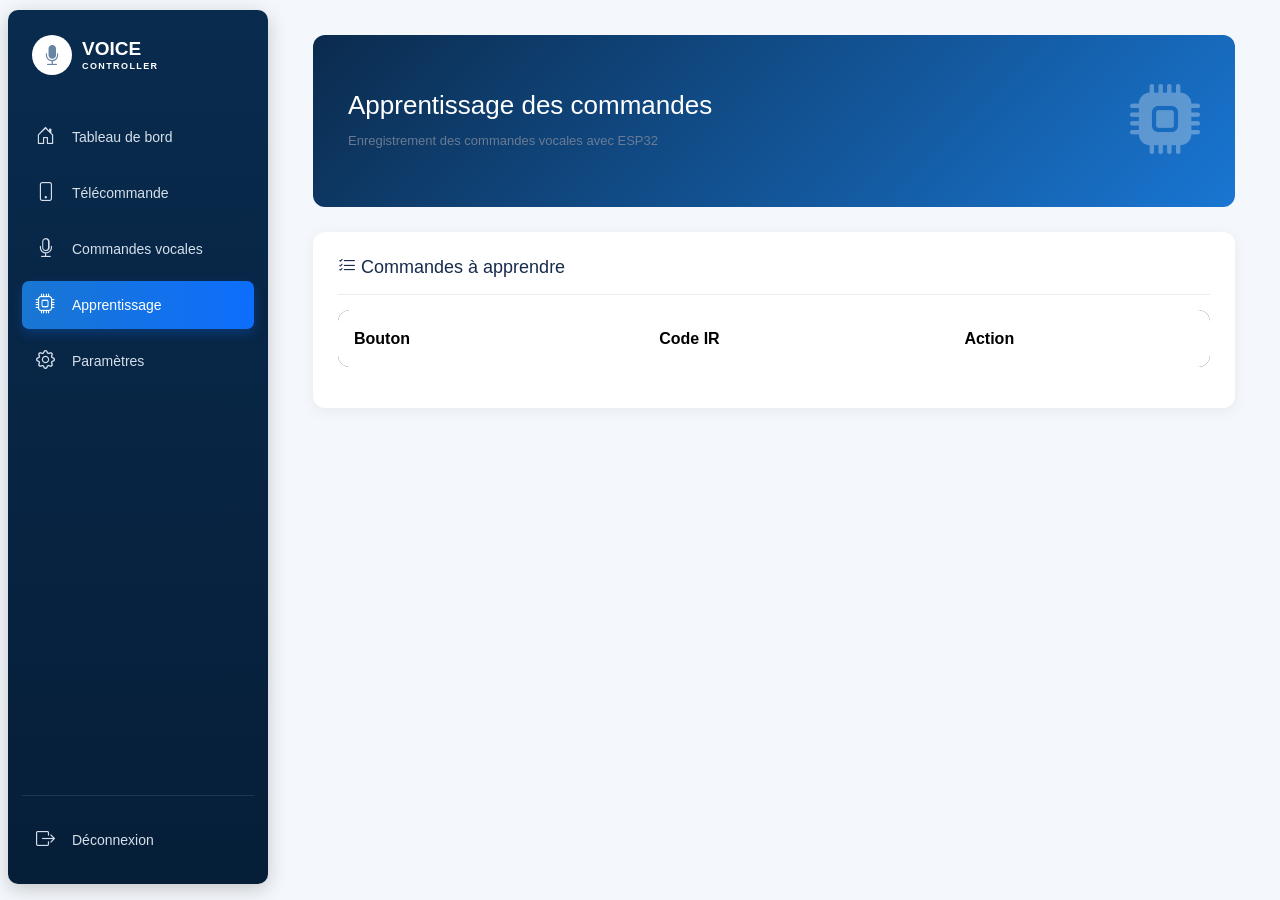
==== data/apprendre-commande.html @ 41ce946c "Ajout interface web ESP32" ====
<!DOCTYPE html>
<html lang="fr">

<head>

<meta charset="UTF-8">

<meta name="viewport" content="width=device-width, initial-scale=1.0">


<title>
Voice Controller - Apprentissage commande
</title>



<!-- Bootstrap -->

<link
href="https://cdn.jsdelivr.net/npm/bootstrap@5.3.3/dist/css/bootstrap.min.css"
rel="stylesheet">



<!-- Icons -->

<link
rel="stylesheet"
href="https://cdn.jsdelivr.net/npm/bootstrap-icons@1.11.3/font/bootstrap-icons.min.css">



<link
rel="stylesheet"
href="css/dashboard.css">


<link
rel="stylesheet"
href="css/apprendre-commande.css">


</head>




<body>




<aside class="sidebar">



<div class="sidebar-logo">


<div class="sidebar-logo-icon">

<i class="bi bi-mic-fill"></i>

</div>




<div class="sidebar-logo-text">


<span>
VOICE
</span>


<strong>
CONTROLLER
</strong>



</div>


</div>






<nav class="sidebar-menu">



<a href="dashboard.html"
class="menu-item">


<i class="bi bi-house-door"></i>


<span data-i18n="dashboard">

Tableau de bord

</span>


</a>






<a href="telecommande.html"
class="menu-item">


<i class="bi bi-phone"></i>


<span data-i18n="remote">

Télécommande

</span>


</a>







<a href="commandes-vocales.html"
class="menu-item">


<i class="bi bi-mic"></i>


<span data-i18n="voiceCommands">

Commandes vocales

</span>


</a>







<a href="apprentissage.html"
class="menu-item active">


<i class="bi bi-cpu"></i>


<span data-i18n="learning">

Apprentissage

</span>


</a>







<a href="parametres.html"
class="menu-item">


<i class="bi bi-gear"></i>


<span data-i18n="settings">

Paramètres

</span>


</a>



</nav>







<div class="sidebar-bottom">


<a
href="#"
onclick="logout()"
class="menu-item logout">


<i class="bi bi-box-arrow-right"></i>


<span data-i18n="logout">

Déconnexion

</span>


</a>


</div>




</aside>
<main class="main-content">



<header class="remote-header">


<div class="welcome-card">



<div>


<h2 data-i18n="learningCommandTitle">

Apprentissage des commandes

</h2>



<p data-i18n="learningCommandText">

Enregistrement des commandes vocales avec ESP32

</p>



</div>



<i class="bi bi-cpu-fill"></i>



</div>



</header>







<section class="content-card">





<div class="card-header-custom">



<h3>


<i class="bi bi-list-check"></i>



<span data-i18n="commandsToLearn">

Commandes à apprendre

</span>



</h3>



</div>








<div class="table-responsive">



<table
class="table table-hover align-middle"
id="commandTable">





<thead>


<tr>



<th data-i18n="button">

Bouton

</th>




<th data-i18n="irCode">

Code IR

</th>




<th data-i18n="action">

Action

</th>



</tr>


</thead>






<tbody>


<!-- génération automatique par apprendre-commande.js -->


</tbody>






</table>



</div>





</section>





</main>
<!-- =====================================
     JAVASCRIPT
===================================== -->


<script src="js/translations.js"></script>

<script src="js/language.js"></script>


<script src="js/theme.js"></script>


<script src="js/apprendre-commande.js"></script>


<script src="js/auth.js"></script>



</body>

</html>
---- data/css/dashboard.css ----
/* =================================
   RESET
================================= */

* {

    margin: 0;

    padding: 0;

    box-sizing: border-box;

}


body {

    min-height: 100vh;

    display: flex;

    font-family: Arial, Helvetica, sans-serif;

    background-color: #f5f7fa;

}



/* =================================
   SIDEBAR
================================= */

.sidebar {

    position: fixed;

    top: 10px;

    left: 8px;

    bottom: 16px;

    width: 260px;

    display: flex;

    flex-direction: column;

    padding: 25px 14px 20px;

    border-radius: 10px;

    background: linear-gradient(

        180deg,

        #092b4e,

        #061e38

    );

    box-shadow:

        0 5px 20px rgba(

            0,

            0,

            0,

            0.2

        );

}



/* =================================
   LOGO SIDEBAR
================================= */

.sidebar-logo {

    display: flex;

    align-items: center;

    gap: 10px;

    padding: 0 10px;

    margin-bottom: 38px;

}


.sidebar-logo-icon {

    width: 40px;

    height: 40px;

    display: flex;

    align-items: center;

    justify-content: center;

    border-radius: 50%;

    color: #ffffff;

    background-color: #ffffff;

    color: #6685a4;

    font-size: 20px;

}


.sidebar-logo-text {

    display: flex;

    flex-direction: column;

    line-height: 1;

    color: #ffffff;

}


.sidebar-logo-text span {

    font-size: 19px;

    font-weight: 700;

}


.sidebar-logo-text strong {

    margin-top: 4px;

    font-size: 9px;

    letter-spacing: 1.4px;

}



/* =================================
   MENU
================================= */

.sidebar-menu {

    display: flex;

    flex-direction: column;

    gap: 8px;

}


.menu-item {

    display: flex;

    align-items: center;

    gap: 16px;

    min-height: 48px;

    padding: 0 12px;

    border-radius: 7px;

    color: #d5e0eb;

    text-decoration: none;

    font-size: 14px;

    transition: all 0.25s ease;

}


.menu-item i {

    width: 22px;

    text-align: center;

    font-size: 19px;

}


.menu-item:hover {

    color: #ffffff;

    background-color: rgba(

        25,

        118,

        210,

        0.45

    );

}


.menu-item.active {

    color: #ffffff;

    background: linear-gradient(

        90deg,

        #1976d2,

        #0d6efd

    );

    box-shadow:

        0 5px 12px rgba(

            13,

            110,

            253,

            0.25

        );

}



/* =================================
   DECONNEXION
================================= */

.sidebar-bottom {

    margin-top: auto;

    padding-top: 20px;

    border-top: 1px solid rgba(

        255,

        255,

        255,

        0.1

    );

}


.logout:hover {

    background-color: rgba(

        220,

        53,

        69,

        0.3

    );

}



/* =================================
   CONTENU PRINCIPAL
================================= */

.main-content {

    width: calc(100% - 268px);

    min-height: 100vh;

    margin-left: 268px;

    padding: 35px 45px;

}



/* =================================
   TOPBAR
================================= */

.topbar {

    display: flex;

    align-items: center;

    justify-content: space-between;

    margin-bottom: 35px;

}


.topbar h1 {

    margin-bottom: 8px;

    color: #172b4d;

    font-size: 30px;

}


.topbar p {

    color: #7a869a;

    font-size: 14px;

}


.user-profile {

    display: flex;

    align-items: center;

    gap: 10px;

    color: #344054;

    font-weight: 600;

}


.user-profile i {

    color: #1976d2;

    font-size: 32px;

}



/* =================================
   DASHBOARD CONTENT
================================= */

.dashboard-content {

    max-width: 1200px;

}



/* =================================
   WELCOME CARD
================================= */

.welcome-card {

    display: flex;

    align-items: center;

    justify-content: space-between;

    min-height: 160px;

    padding: 30px 35px;

    margin-bottom: 25px;

    border-radius: 12px;

    color: #ffffff;

    background: linear-gradient(

        135deg,

        #0b2b4d,

        #1976d2

    );

}


.welcome-card h2 {

    margin-bottom: 10px;

    font-size: 26px;

}


.welcome-card p {

    margin: 0;

    opacity: 0.85;

}


.welcome-card > i {

    font-size: 70px;

    opacity: 0.3;

}



/* =================================
   STATISTIQUES
================================= */

.stats-grid {

    display: grid;

    grid-template-columns:

        repeat(

            3,

            1fr

        );

    gap: 20px;

    margin-bottom: 25px;

}


.stat-card {

    display: flex;

    align-items: center;

    gap: 18px;

    padding: 25px;

    border-radius: 10px;

    background-color: #ffffff;

    box-shadow:

        0 3px 15px rgba(

            0,

            0,

            0,

            0.06

        );

}


.stat-icon {

    width: 52px;

    height: 52px;

    display: flex;

    align-items: center;

    justify-content: center;

    border-radius: 10px;

    font-size: 23px;

}


.stat-icon.blue {

    color: #1976d2;

    background-color: #e8f2ff;

}


.stat-icon.green {

    color: #198754;

    background-color: #e8f8ef;

}


.stat-icon.orange {

    color: #f59e0b;

    background-color: #fff5df;

}


.stat-card h3 {

    margin-bottom: 5px;

    color: #172b4d;

    font-size: 25px;

}


.stat-card p {

    margin: 0;

    color: #7a869a;

    font-size: 13px;

}



/* =================================
   CARD CONTENU
================================= */

.content-card {

    padding: 25px;

    border-radius: 10px;

    background-color: #ffffff;

    box-shadow:

        0 3px 15px rgba(

            0,

            0,

            0,

            0.06

        );

}


.card-header-custom {

    display: flex;

    align-items: center;

    justify-content: space-between;

    padding-bottom: 18px;

    margin-bottom: 5px;

    border-bottom: 1px solid #eef1f5;

}


.card-header-custom h3 {

    color: #172b4d;

    font-size: 18px;

}


.card-header-custom a {

    color: #1976d2;

    font-size: 13px;

    text-decoration: none;

}







/* =================================
   RESPONSIVE MOBILE
================================= */

@media (max-width: 768px) {

    .sidebar {

        position: fixed;

        top: 0;

        left: 0;

        bottom: 0;

        width: 70px;

        padding: 20px 10px;

        border-radius: 0;

    }


    .sidebar-logo {

        justify-content: center;

        padding: 0;

    }


    .sidebar-logo-text {

        display: none;

    }


    .menu-item {

        justify-content: center;

        padding: 0;

    }


    .menu-item span {

        display: none;

    }


    .menu-item i {

        font-size: 21px;

    }


    .main-content {

        width: calc(100% - 70px);

        margin-left: 70px;

        padding: 25px 20px;

    }


    .topbar h1 {

        font-size: 24px;

    }


    .user-profile span {

        display: none;

    }


    .stats-grid {

        grid-template-columns: 1fr;

    }

}



/* =================================
   PETIT MOBILE
================================= */

@media (max-width: 480px) {

    .main-content {

        padding: 20px 15px;

    }


    .welcome-card {

        padding: 25px;

    }


    .welcome-card > i {

        display: none;

    }


    .welcome-card h2 {

        font-size: 22px;

    }


    .topbar h1 {

        font-size: 21px;

    }

}
/* =========================================
   DASHBOARD - DARK MODE NOUVELLE PALETTE
   Voice Controller
========================================= */


/* Fond général */

html.dark-mode body {

    background-color: #0F172A;

}



/* Sidebar */

html.dark-mode .sidebar {

    background: linear-gradient(
        180deg,
        #020617,
        #082B4C
    );

}



/* Zone principale */

html.dark-mode .main-content {

    background-color: #0F172A;

}



/* Header */

html.dark-mode .topbar h1 {

    color: #F8FAFC;

}


html.dark-mode .topbar p {

    color: #94A3B8;

}


html.dark-mode .user-profile {

    color: #E2E8F0;

}


html.dark-mode .user-profile i {

    color: #60A5FA;

}



/* Carte bienvenue */

html.dark-mode .welcome-card {

    background: linear-gradient(
        135deg,
        #082B4C,
        #2563EB
    );

}



/* Cartes statistiques */

html.dark-mode .stat-card {


    background-color: #1E293B;

    border: 1px solid #334155;

    box-shadow:

        0 8px 25px rgba(
            0,
            0,
            0,
            0.35
        );

}



html.dark-mode .stat-card h3 {

    color: #F8FAFC;

}



html.dark-mode .stat-card p {

    color: #94A3B8;

}



/* Icônes statistiques */

html.dark-mode .stat-icon.blue {

    background-color: rgba(
        96,
        165,
        250,
        0.15
    );

    color:#60A5FA;

}


html.dark-mode .stat-icon.green {

    background-color: rgba(
        74,
        222,
        128,
        0.15
    );

    color:#4ADE80;

}


html.dark-mode .stat-icon.orange {

    background-color: rgba(
        251,
        191,
        36,
        0.15
    );

    color:#FBBF24;

}



/* Carte activité */

html.dark-mode .content-card {

    background-color: #1E293B;

    border:1px solid #334155;

}



html.dark-mode .card-header-custom {

    border-color:#334155;

}



html.dark-mode .card-header-custom h3 {

    color:#F8FAFC;

}



html.dark-mode .card-header-custom a {

    color:#60A5FA;

}
---- data/css/apprendre-commande.css ----
/* =====================================
   APPRENDRE COMMANDE
===================================== */

.content-card{

    background:#ffffff;

    border-radius:12px;

    padding:25px;

    box-shadow:0 3px 15px rgba(0,0,0,.06);

}


/* =====================================
   TABLEAU
===================================== */

.table{

    margin-top:10px;

    vertical-align:middle;

}

.table thead{

    background:#0b2b4d;

    color:#ffffff;

}

.table thead th{

    padding:16px;

    border:none;

    font-weight:600;

}

.table tbody tr{

    transition:.25s;

}

.table tbody tr:hover{

    background:#f5f9ff;

}

.table td{

    padding:15px;

    vertical-align:middle;

}


/* =====================================
   BADGES
===================================== */

.badge-wait{

    background:#fff3cd;

    color:#9a6700;

    padding:8px 14px;

    border-radius:30px;

    font-size:13px;

}

.badge-ok{

    background:#d1e7dd;

    color:#146c43;

    padding:8px 14px;

    border-radius:30px;

    font-size:13px;

}


/* =====================================
   CODE IR
===================================== */

.ir-code{

    font-family:Consolas, monospace;

    font-size:14px;

    color:#0d6efd;

    font-weight:bold;

}


/* =====================================
   BOUTONS
===================================== */

.action-buttons{

    display:flex;

    gap:8px;

    flex-wrap:wrap;

}

.action-buttons .btn{

    border-radius:8px;

}


/* =====================================
   HEADER
===================================== */

.card-header-custom{

    display:flex;

    justify-content:space-between;

    align-items:center;

    border-bottom:1px solid #ececec;

    padding-bottom:15px;

}

.card-header-custom h3{

    margin:0;

}


/* =====================================
   MODAL
===================================== */

.modal-content{

    border:none;

    border-radius:15px;

}

.modal-header{

    background:#0b2b4d;

    color:white;

}

.modal-header .btn-close{

    filter:invert(1);

}


/* =====================================
   DARK MODE
===================================== */

html.dark-mode .content-card{

    background:#1E293B;

    border:1px solid #334155;

}

html.dark-mode .table{

    color:#49b82b;

}

html.dark-mode .table thead{

    background:#082B4C;

}

html.dark-mode .table tbody tr:hover{

    background:#253347;

}

html.dark-mode .table td{

    border-color:#334155;

}

html.dark-mode .card-header-custom{

    border-color:#334155;

}

html.dark-mode .modal-content{

    background:#1E293B;

    color:#F8FAFC;

}

html.dark-mode .modal-header{

    background:#082B4C;

}


/* =====================================
   RESPONSIVE
===================================== */

@media(max-width:768px){

    .action-buttons{

        flex-direction:column;

    }

    .card-header-custom{

        flex-direction:column;

        gap:15px;

        align-items:flex-start;

    }

}


/* =====================================
   MICROPHONE BUTTON
===================================== */

.voice-record-btn{

    width:60px;

    height:60px;

    border-radius:50%;

    border:none;

    background:#0d6efd;

    color:white;

    display:flex;

    justify-content:center;

    align-items:center;

    font-size:28px;

    cursor:pointer;

    transition:.3s;

    position:relative;

}



/* effet hover */

.voice-record-btn:hover{

    transform:scale(1.08);

    background:#084298;

}



/* ===============================
   ENREGISTREMENT ACTIF
================================ */

.voice-record-btn.recording{

    background:#dc3545;

    animation:pulse 1.2s infinite;

}



/* halo */

.voice-record-btn.recording::before{


content:"";


position:absolute;


width:100%;

height:100%;


border-radius:50%;


background:rgba(220,53,69,.4);


animation:ring 1.2s infinite;


z-index:-1;


}



/* animation cercle */

@keyframes pulse{


0%{

transform:scale(1);

}


50%{

transform:scale(1.12);

}


100%{

transform:scale(1);

}


}



@keyframes ring{


0%{

transform:scale(1);

opacity:1;

}


100%{

transform:scale(1.8);

opacity:0;

}


}



/* Dark mode */

html.dark-mode .voice-record-btn{

background:#2563eb;

}


html.dark-mode .voice-record-btn.recording{

background:#dc3545;

}


.remote-header {

    margin-bottom: 22px;


}


.remote-header h1 {

    margin-bottom: 30px;

    color: #172b4d;

    font-size: 30px;}

   
/* =====================================
   RESET
===================================== */

*{
    margin:0;
    padding:0;
    box-sizing:border-box;
}

html{
    scroll-behavior:smooth;
}

body{
    font-family:Arial, Helvetica, sans-serif;
    background:#f4f7fb;
    color:#2d3436;
    line-height:1.6;

    /* Adapter à la largeur de la sidebar */
    
    transition:margin .3s;
}

/* =====================================
   HERO
===================================== */

.hero{

    width:100%;

    background:linear-gradient(135deg,#0b2b4d,#1565c0);

    color:#fff;

    padding:70px 40px;

    margin-bottom:40px;

    box-shadow:0 8px 25px rgba(0,0,0,.15);

}

.hero-content{

    max-width:1200px;

    margin:auto;

    display:flex;

    align-items:center;

    gap:35px;

}

.hero-icon{

    width:110px;

    height:110px;

    border-radius:50%;

    background:rgba(255,255,255,.15);

    display:flex;

    justify-content:center;

    align-items:center;

    font-size:55px;

    backdrop-filter:blur(8px);

    flex-shrink:0;

}

.hero h1{

    font-size:42px;

    margin-bottom:15px;

    font-weight:700;

}

.hero p{

    max-width:700px;

    font-size:18px;

    opacity:.95;

}

/* =====================================
   CONTAINER
===================================== */

.container{

    max-width:1200px;

    margin:auto;

    padding:0 25px 60px;

}

/* =====================================
   CARDS
===================================== */

.card{

    background:#fff;

    border-radius:18px;

    padding:30px;

    margin-bottom:30px;

    overflow:hidden;

    box-shadow:0 10px 25px rgba(0,0,0,.08);

    transition:.35s;

    animation:fadeUp .6s ease;

}

.card:hover{

    transform:translateY(-5px);

    box-shadow:0 18px 35px rgba(0,0,0,.12);

}

.card:nth-child(2){
    animation-delay:.15s;
}

.card:nth-child(3){
    animation-delay:.3s;
}

.card:nth-child(4){
    animation-delay:.45s;
}

.card:nth-child(5){
    animation-delay:.6s;
}

.card-title{

    display:flex;

    align-items:center;

    gap:15px;

    margin-bottom:20px;

}

.card-title i{

    font-size:32px;

    color:#1565c0;

}

.card-title h2{

    color:#0b2b4d;

    font-size:28px;

}

.card p{

    color:#555;

    font-size:17px;

}

/* =====================================
   WORKFLOW
===================================== */

.workflow{

    display:flex;

    justify-content:space-between;

    align-items:center;

    flex-wrap:wrap;

    gap:15px;

    margin-top:20px;

}

.step{

    flex:1 1 180px;

    background:#f7faff;

    border-radius:15px;

    padding:25px 15px;

    text-align:center;

    transition:.3s;

}

.step:hover{

    background:#1565c0;

    color:#fff;

}

.step i{

    display:block;

    margin-bottom:15px;

    font-size:42px;

    color:#1565c0;

}

.step:hover i{

    color:#fff;

}

.step span{

    font-weight:600;

}

.arrow{

    color:#1565c0;

    font-size:28px;

}
/* =====================================
   BADGES
===================================== */

.badges{

    display:flex;

    flex-wrap:wrap;

    gap:15px;

    margin-top:15px;

}

.badges span{

    background:#1565c0;

    color:#fff;

    padding:10px 22px;

    border-radius:30px;

    font-weight:600;

    transition:.3s;

    cursor:default;

}

.badges span:hover{

    background:#0b2b4d;

    transform:translateY(-3px);

}

/* =====================================
   FEATURES
===================================== */

.features{

    display:grid;

    grid-template-columns:repeat(2,1fr);

    gap:20px;

    margin-top:20px;

}

.feature{

    display:flex;

    align-items:center;

    gap:15px;

    background:#f8fbff;

    border-radius:12px;

    padding:18px;

    transition:.3s;

}

.feature:hover{

    background:#1565c0;

    color:#fff;

    transform:translateY(-4px);

}

.feature i{

    color:#2e7d32;

    font-size:26px;

}

.feature:hover i{

    color:#fff;

}

/* =====================================
   TABLE
===================================== */

.table-responsive{

    width:100%;

    overflow-x:auto;

}

table{

    width:100%;

    border-collapse:collapse;

    border-radius:12px;

    overflow:hidden;

}

th{

    width:35%;

    background:#1565c0;

    color:#fff;

    text-align:left;

    padding:18px;

}

td{

    padding:18px;

    background:#f8fbff;

}

tr:nth-child(even) td{

    background:#eef5fd;

}

tr{

    transition:.25s;

}

tr:hover td{

    background:#dcecff;

}

/* =====================================
   FOOTER
===================================== */

footer{

    background:#0b2b4d;

    color:#fff;

    text-align:center;

    padding:25px;

    margin-top:40px;

    font-size:15px;

}

footer i{

    margin-right:8px;

}

/* =====================================
   ANIMATION
===================================== */

@keyframes fadeUp{

    from{

        opacity:0;

        transform:translateY(40px);

    }

    to{

        opacity:1;

        transform:translateY(0);

    }

}






.remote-header p {

    margin: 0;

    color: #7a869a;

    font-size: 13px;

}

/* =====================================
   TABLEAU - MODE SOMBRE
===================================== */

html.dark-mode .table,
html.dark-mode .table > :not(caption) > * > *{

    background-color:#0b2b4d !important;
    color:#ffffff !important;
    border-color:#2d5b86 !important;

}


/* En-tête */

html.dark-mode .table thead th{

    background-color:#1565c0 !important;
    color:#ffffff !important;

}


/* Lignes */

html.dark-mode .table tbody tr{

    background-color:#0b2b4d !important;

}


/* Cellules */

html.dark-mode .table tbody td{

    background-color:#0b2b4d !important;
    color:#ffffff !important;

}


/* Survol */

html.dark-mode .table tbody tr:hover td{

    background-color:#1565c0 !important;
    color:#ffffff !important;

}


/* ==============================
   BOUTON SUPPRIMER COMMANDE
============================== */

.delete-btn {

    width: 42px;
    height: 42px;

    display: flex;
    align-items: center;
    justify-content: center;

    border: none;
    border-radius: 12px;

    background: linear-gradient(
        135deg,
        #ff4b5c,
        #c9184a
    );

    color: white;

    cursor: pointer;

    font-size: 18px;

    box-shadow:
        0 4px 10px rgba(255, 75, 92, 0.35);

    transition:
        transform 0.25s ease,
        box-shadow 0.25s ease,
        background 0.25s ease;

}


/* Icône poubelle */

.delete-btn i {

    pointer-events: none;

}


/* Effet au passage souris */

.delete-btn:hover {

    transform: scale(1.12);

    background: linear-gradient(
        135deg,
        #ff758f,
        #e63956
    );

    box-shadow:
        0 6px 18px rgba(255, 75, 92, 0.55);

}


/* Effet clic */

.delete-btn:active {

    transform: scale(0.95);

}


/* Mode sombre */

body.dark .delete-btn {

    background: linear-gradient(
        135deg,
        #ff365a,
        #a4133c
    );

}


/* ==========================
   COLONNE ACTIONS
========================== */

.actions-cell {

    display: flex;

    justify-content: center;

    align-items: center;

    gap: 10px;

}



/* Taille commune des boutons */

.voice-record-btn,
.edit-btn,
.delete-btn {

    width: 40px;

    height: 40px;

    display: inline-flex;

    align-items: center;

    justify-content: center;

    border: none;

    border-radius: 10px;

    cursor: pointer;

    color: white;

    font-size: 17px;

    transition: 0.25s ease;

}
.edit-btn {

    background: #f6b93b;   /* couleur de fond */

    color: white;          /* couleur de l'icône */

}


/* Adaptation téléphone */

@media(max-width:600px){

    .actions-cell {

        gap: 6px;

    }


    .voice-record-btn,
    .edit-btn,
    .delete-btn {

        width: 36px;

        height: 36px;

        font-size: 15px;

    }

}
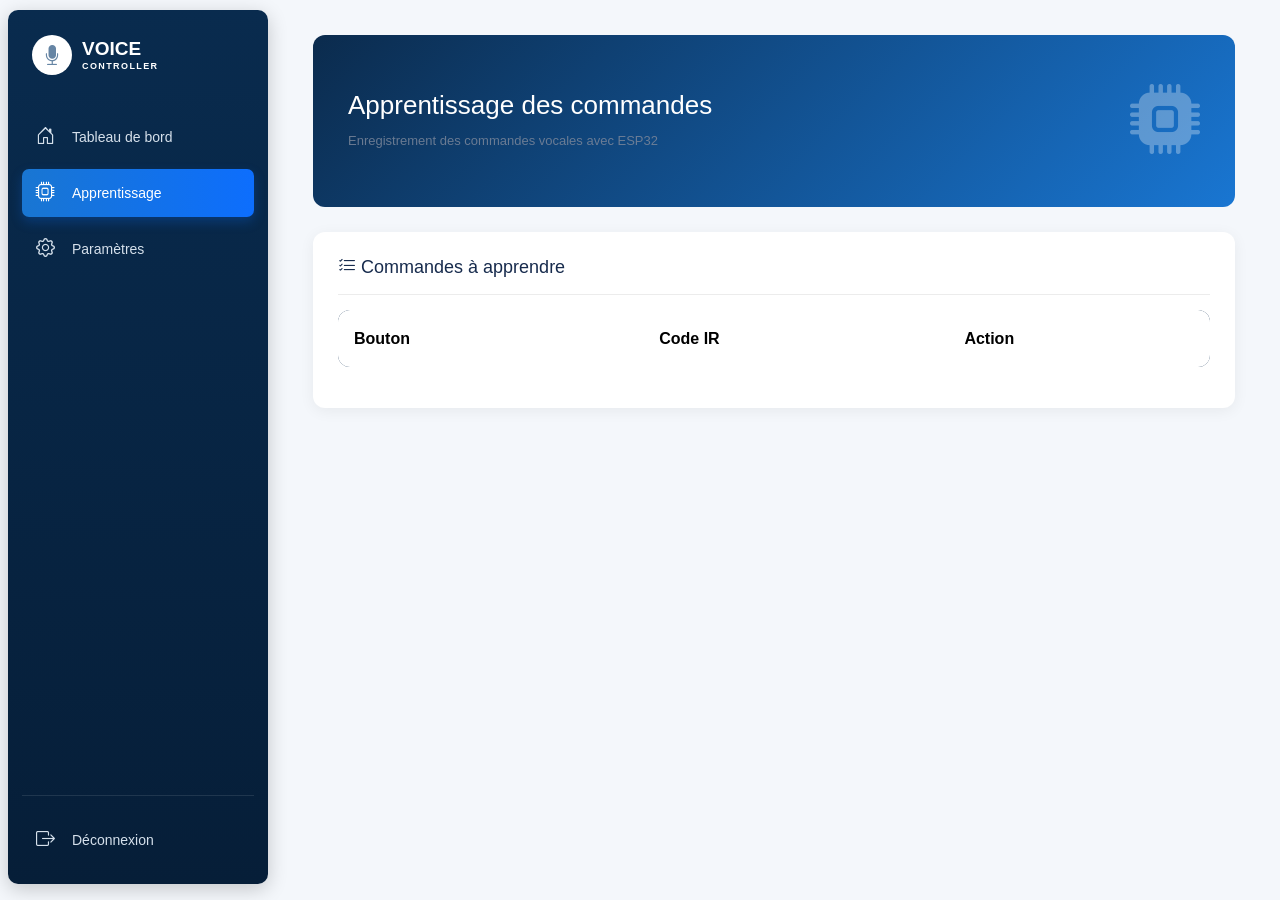
==== commit 16b0c062: "Modification partie software" ====
--- a/data/apprendre-commande.html
+++ b/data/apprendre-commande.html
@@ -17,17 +17,14 @@
 <!-- Bootstrap -->
 
 <link
-href="https://cdn.jsdelivr.net/npm/bootstrap@5.3.3/dist/css/bootstrap.min.css"
-rel="stylesheet">
-
-
-
-<!-- Icons -->
+href="css/bootstrap.min.css"
+rel="stylesheet"
+>
 
 <link
 rel="stylesheet"
-href="https://cdn.jsdelivr.net/npm/bootstrap-icons@1.11.3/font/bootstrap-icons.min.css">
-
+href="css/bootstrap-icons.min.css"
+>
 
 
 <link
@@ -115,43 +112,14 @@
 
 
 
-<a href="telecommande.html"
-class="menu-item">
-
-
-<i class="bi bi-phone"></i>
-
-
-<span data-i18n="remote">
-
-Télécommande
-
-</span>
-
-
-</a>
-
-
-
-
-
-
-
-<a href="commandes-vocales.html"
-class="menu-item">
-
-
-<i class="bi bi-mic"></i>
-
-
-<span data-i18n="voiceCommands">
-
-Commandes vocales
-
-</span>
-
-
-</a>
+
+
+
+
+
+
+
+
 
 
 
